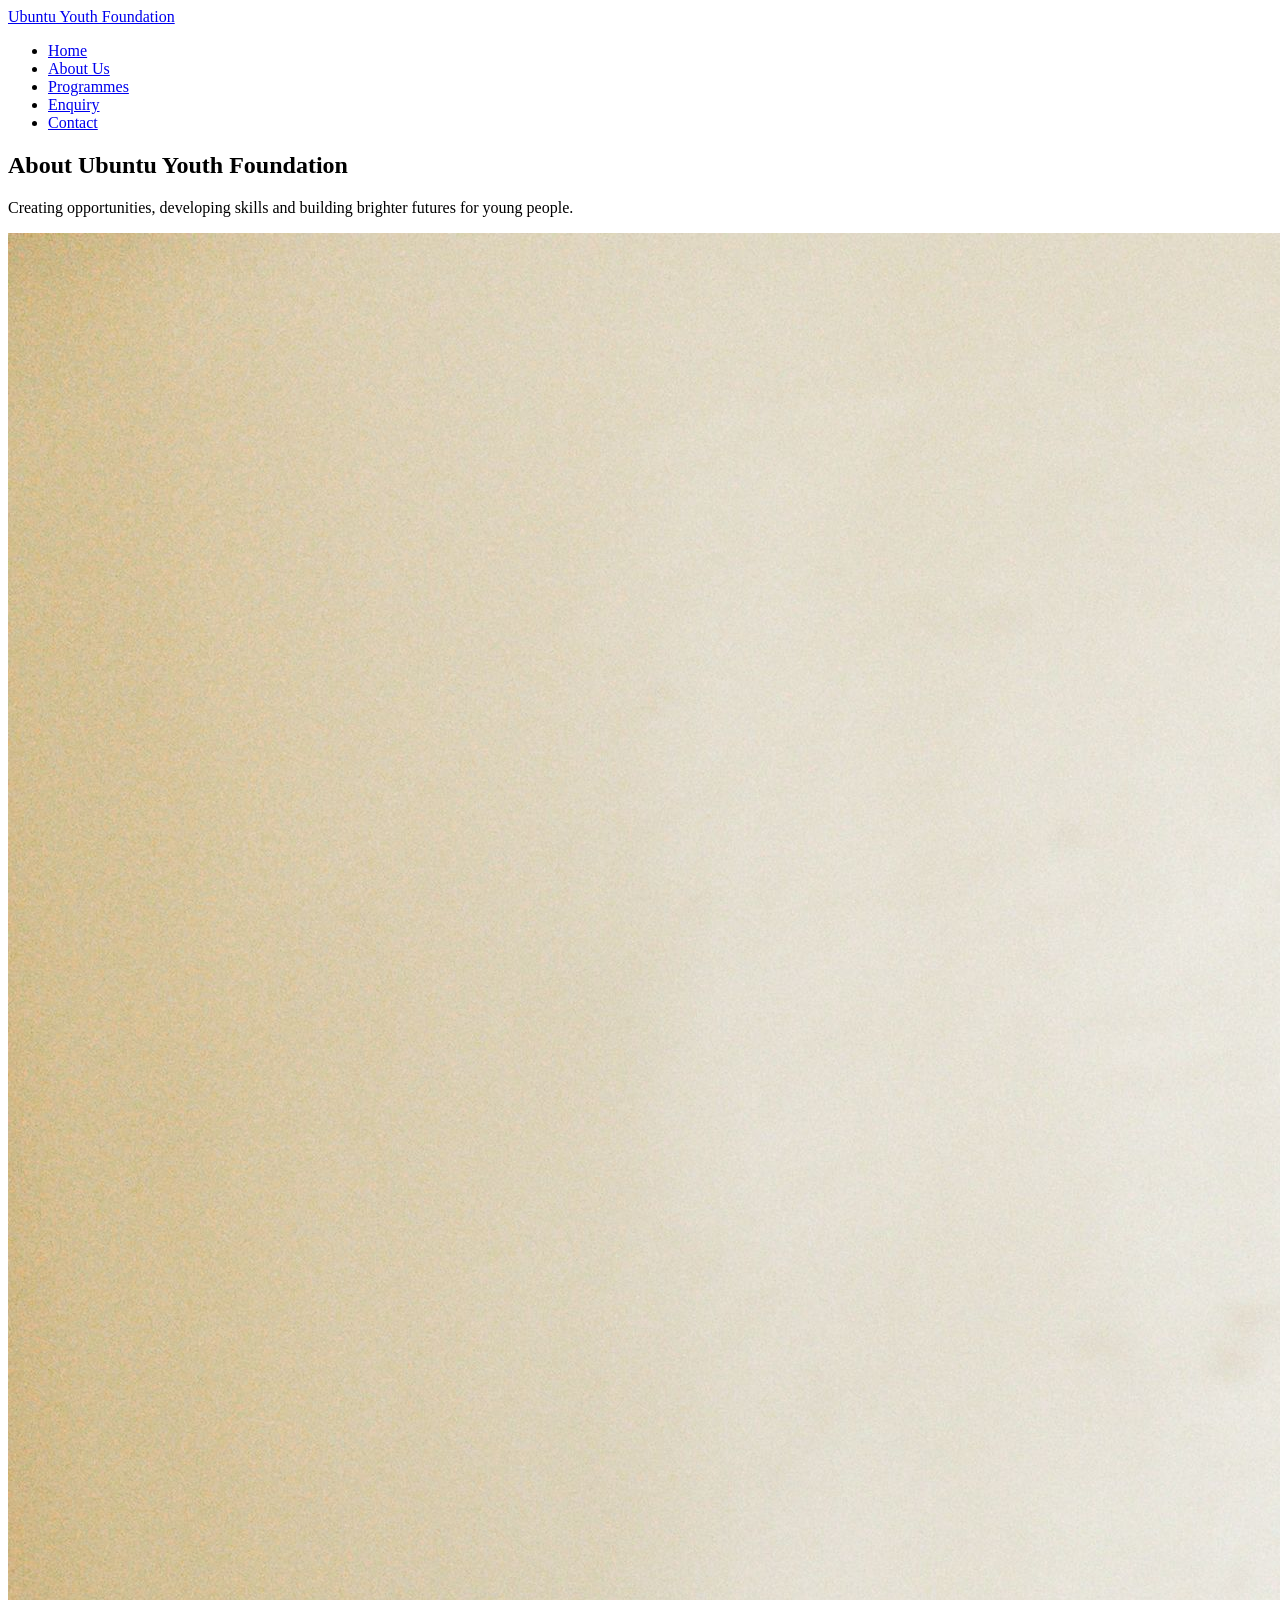
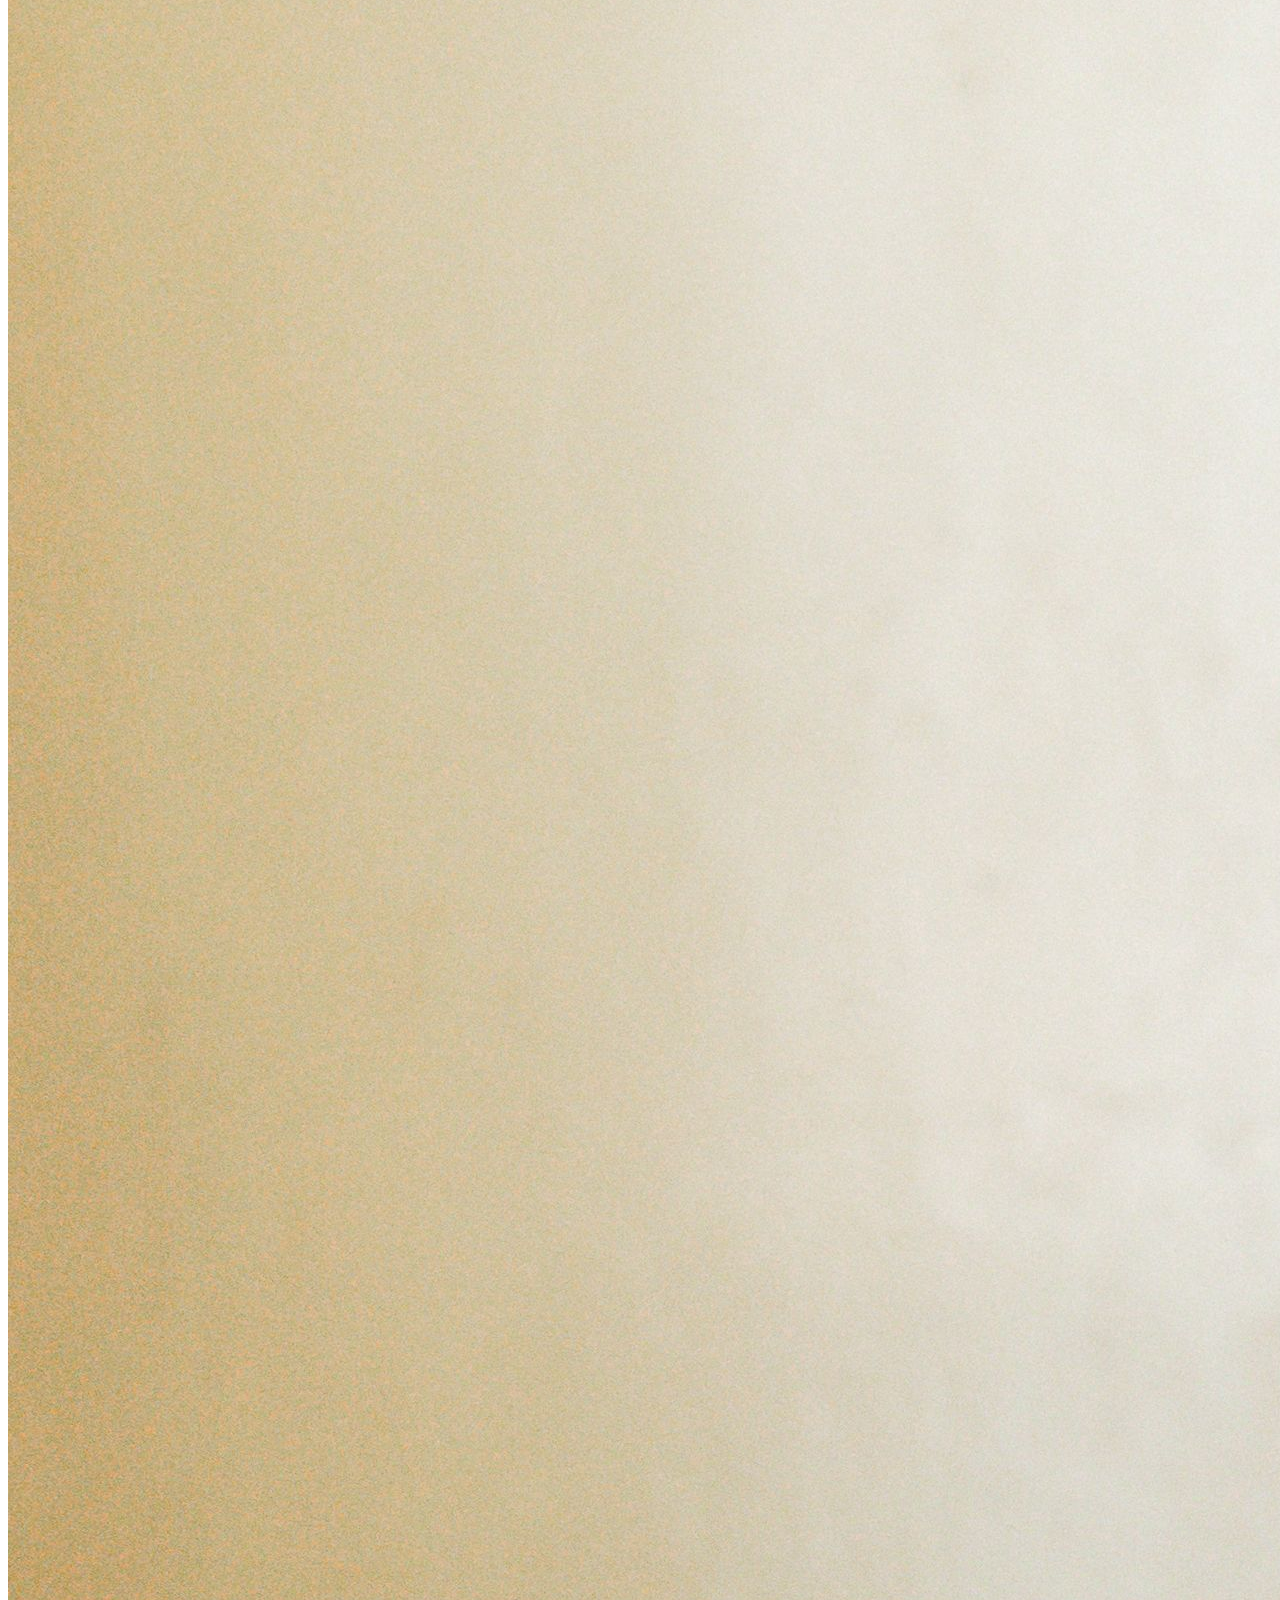
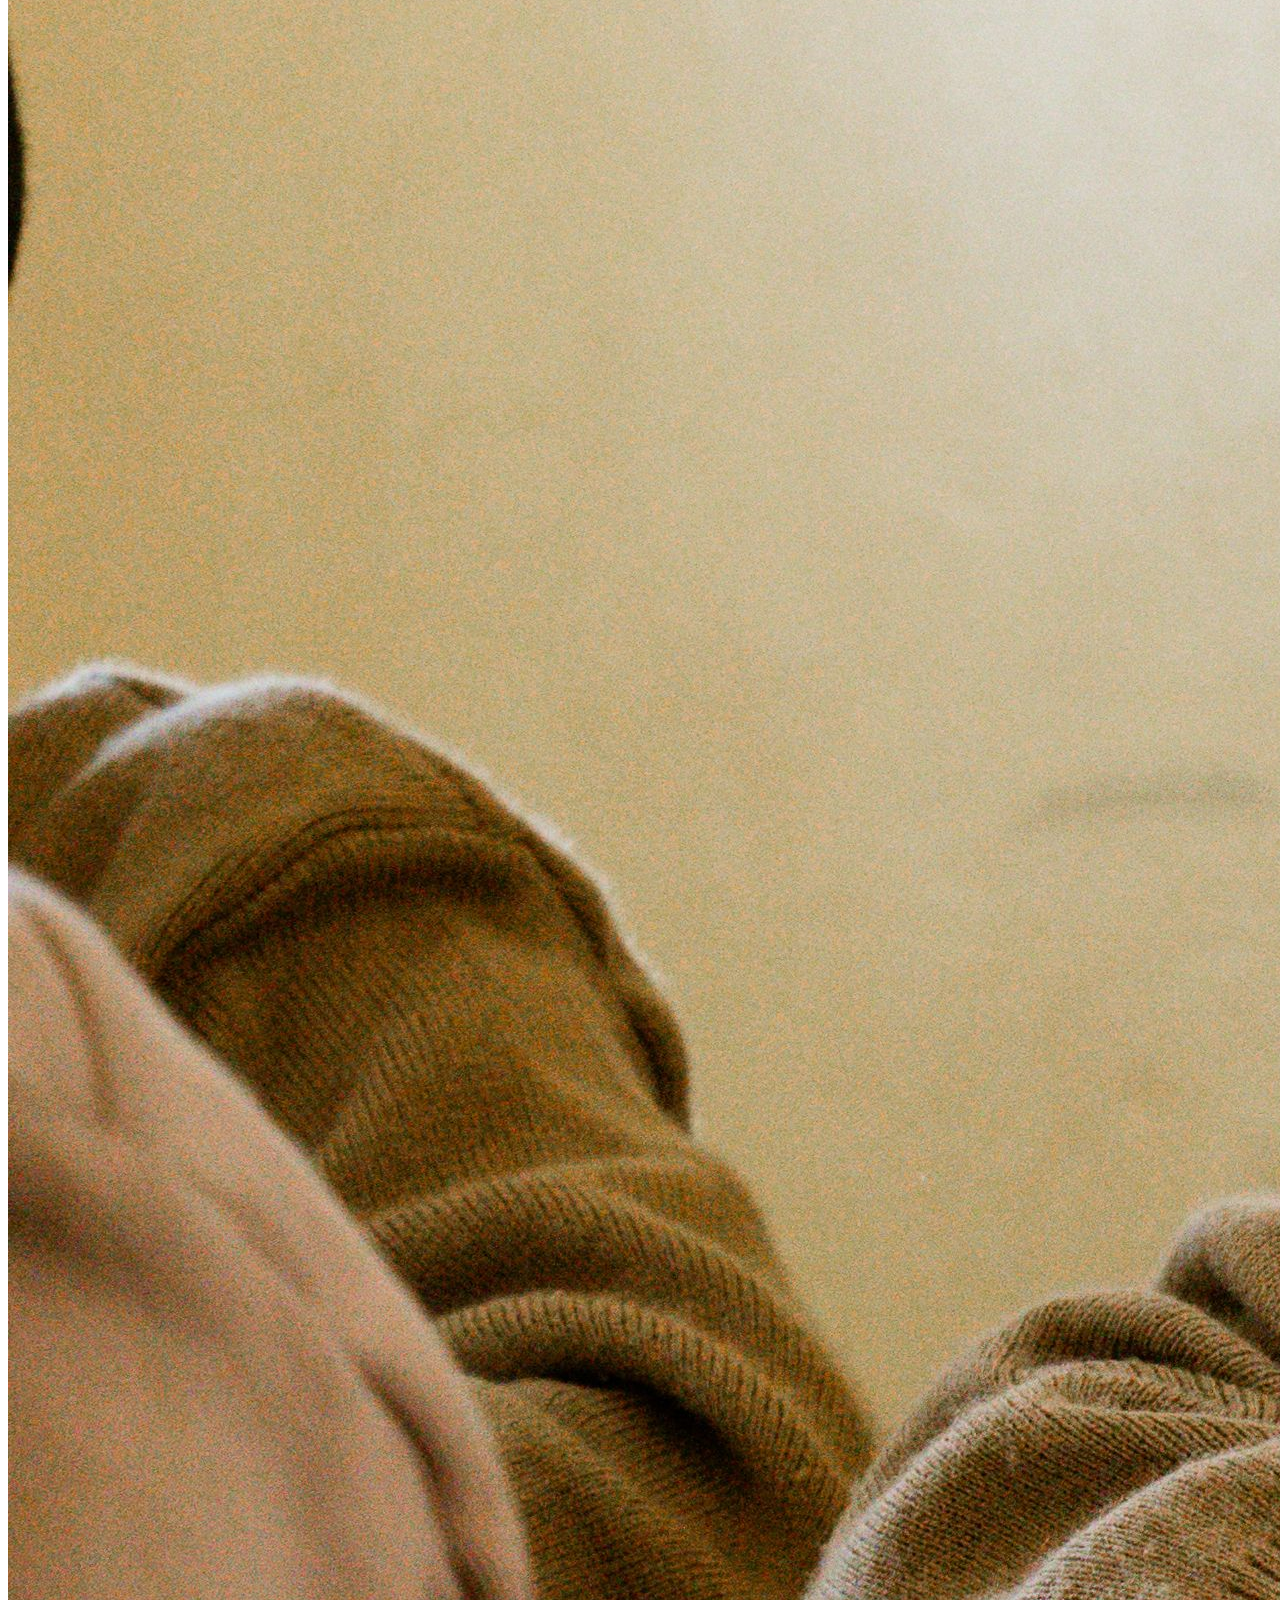
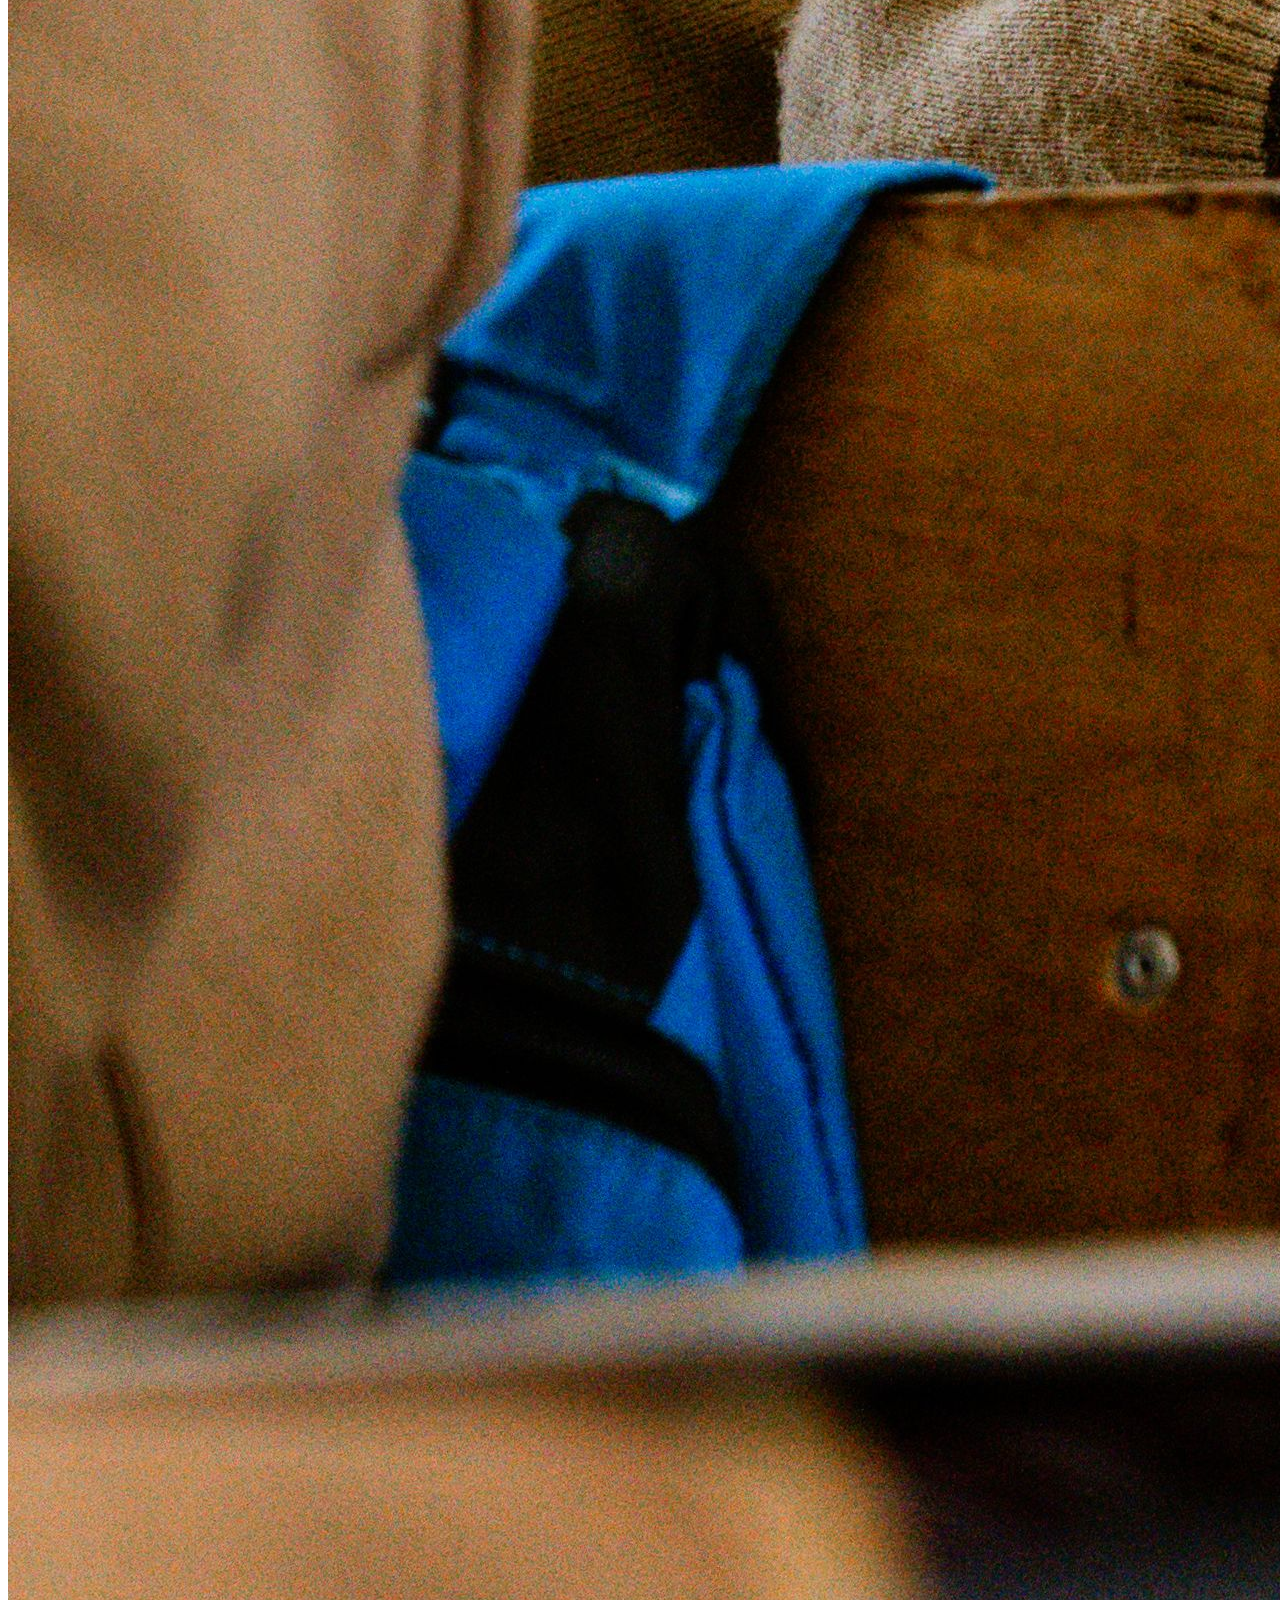
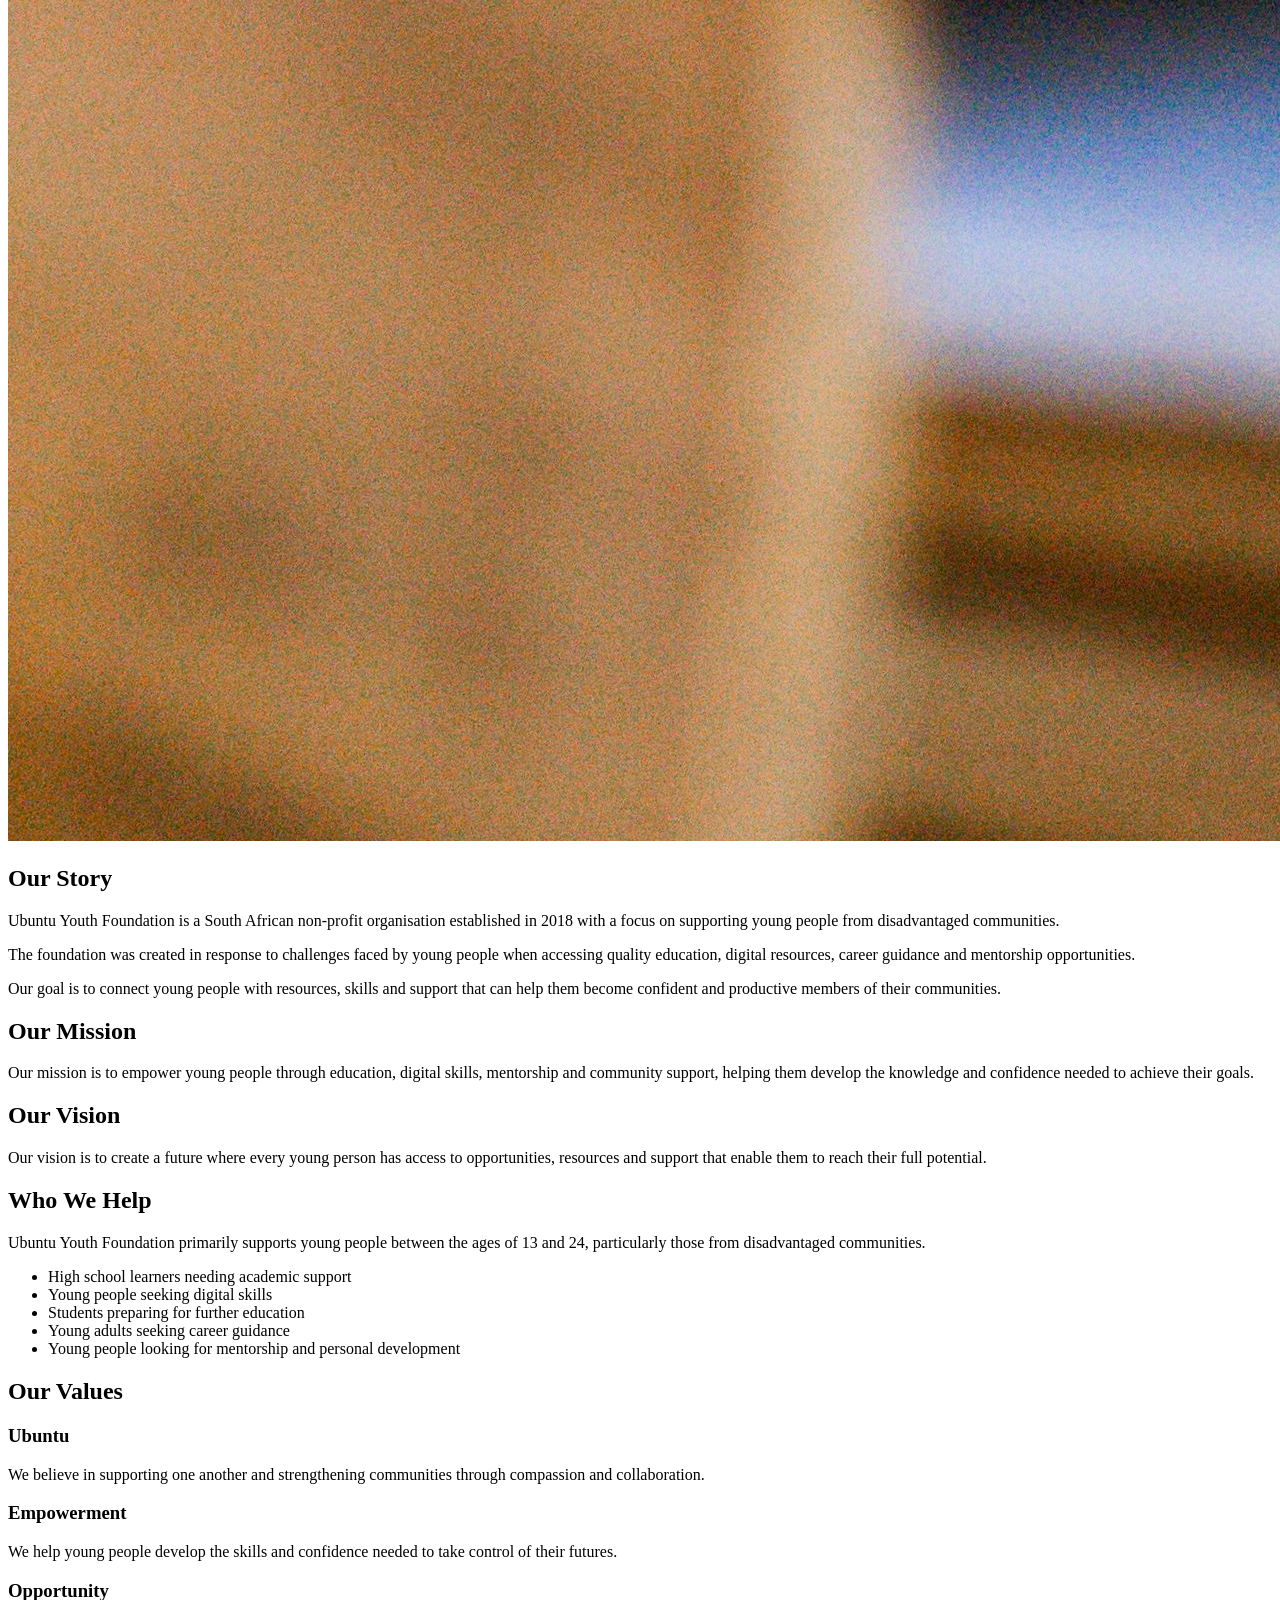
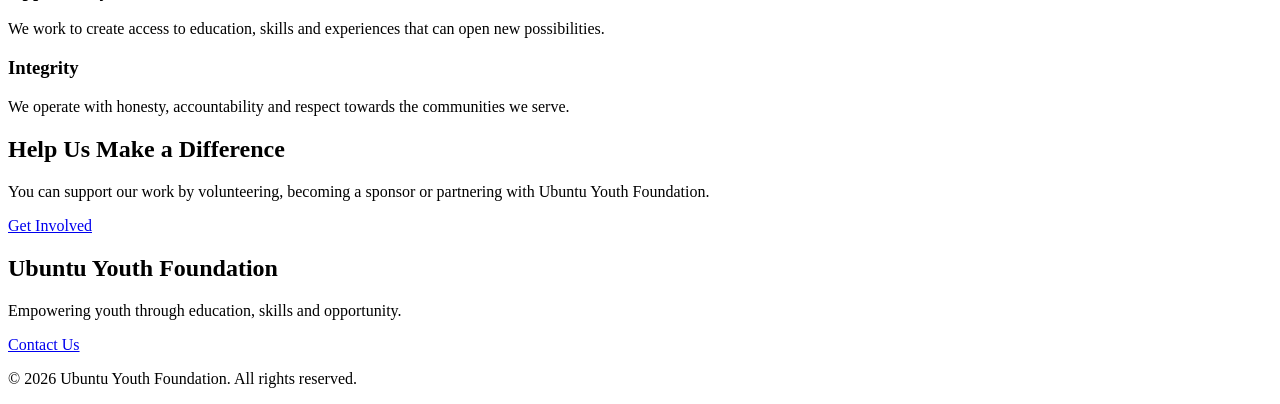
==== About.html @ 32056614 "Initial website structure" ====
<!DOCTYPE html>
<html lang="en">
<head>
    <meta charset="UTF-8">
    <meta name="viewport" content="width=device-width, initial-scale=1.0">
    <meta name="description" content="Learn about Ubuntu Youth Foundation, our mission, vision and commitment to youth development.">
    <title>About Us | Ubuntu Youth Foundation</title>
    <link rel="stylesheet" href="css/style.css">
</head>

<body>

    <header>
        <div class="logo">
            <a href="index.html">Ubuntu Youth Foundation</a>
        </div>

        <nav>
            <ul>
                <li><a href="index.html">Home</a></li>
                <li><a href="about.html">About Us</a></li>
                <li><a href="programmes.html">Programmes</a></li>
                <li><a href="enquiry.html">Enquiry</a></li>
                <li><a href="contact.html">Contact</a></li>
            </ul>
        </nav>
    </header>

    <main>

        <section class="page-header">
            <h1>About Ubuntu Youth Foundation</h1>

            <p>
                Creating opportunities, developing skills and building brighter
                futures for young people.
            </p>

            <img src="images/about-youth.jpg"
                 alt="Young people working together during a community programme">
        </section>

        <section class="about-section">
            <h2>Our Story</h2>

            <p>
                Ubuntu Youth Foundation is a South African non-profit organisation
                established in 2018 with a focus on supporting young people from
                disadvantaged communities.
            </p>

            <p>
                The foundation was created in response to challenges faced by young
                people when accessing quality education, digital resources, career
                guidance and mentorship opportunities.
            </p>

            <p>
                Our goal is to connect young people with resources, skills and
                support that can help them become confident and productive members
                of their communities.
            </p>
        </section>

        <section class="mission-vision">

            <article>
                <h2>Our Mission</h2>

                <p>
                    Our mission is to empower young people through education,
                    digital skills, mentorship and community support, helping them
                    develop the knowledge and confidence needed to achieve their goals.
                </p>
            </article>

            <article>
                <h2>Our Vision</h2>

                <p>
                    Our vision is to create a future where every young person has
                    access to opportunities, resources and support that enable them
                    to reach their full potential.
                </p>
            </article>

        </section>

        <section class="who-we-help">
            <h2>Who We Help</h2>

            <p>
                Ubuntu Youth Foundation primarily supports young people between the
                ages of 13 and 24, particularly those from disadvantaged communities.
            </p>

            <ul>
                <li>High school learners needing academic support</li>
                <li>Young people seeking digital skills</li>
                <li>Students preparing for further education</li>
                <li>Young adults seeking career guidance</li>
                <li>Young people looking for mentorship and personal development</li>
            </ul>
        </section>

        <section class="values">
            <h2>Our Values</h2>

            <div class="value-list">

                <article>
                    <h3>Ubuntu</h3>
                    <p>
                        We believe in supporting one another and strengthening
                        communities through compassion and collaboration.
                    </p>
                </article>

                <article>
                    <h3>Empowerment</h3>
                    <p>
                        We help young people develop the skills and confidence
                        needed to take control of their futures.
                    </p>
                </article>

                <article>
                    <h3>Opportunity</h3>
                    <p>
                        We work to create access to education, skills and experiences
                        that can open new possibilities.
                    </p>
                </article>

                <article>
                    <h3>Integrity</h3>
                    <p>
                        We operate with honesty, accountability and respect towards
                        the communities we serve.
                    </p>
                </article>

            </div>
        </section>

        <section class="about-cta">
            <h2>Help Us Make a Difference</h2>

            <p>
                You can support our work by volunteering, becoming a sponsor or
                partnering with Ubuntu Youth Foundation.
            </p>

            <a href="enquiry.html">Get Involved</a>
        </section>

    </main>

    <footer>
        <h2>Ubuntu Youth Foundation</h2>

        <p>
            Empowering youth through education, skills and opportunity.
        </p>

        <p>
            <a href="contact.html">Contact Us</a>
        </p>

        <p>&copy; 2026 Ubuntu Youth Foundation. All rights reserved.</p>
    </footer>

    <script src="js/script.js"></script>

</body>
</html>
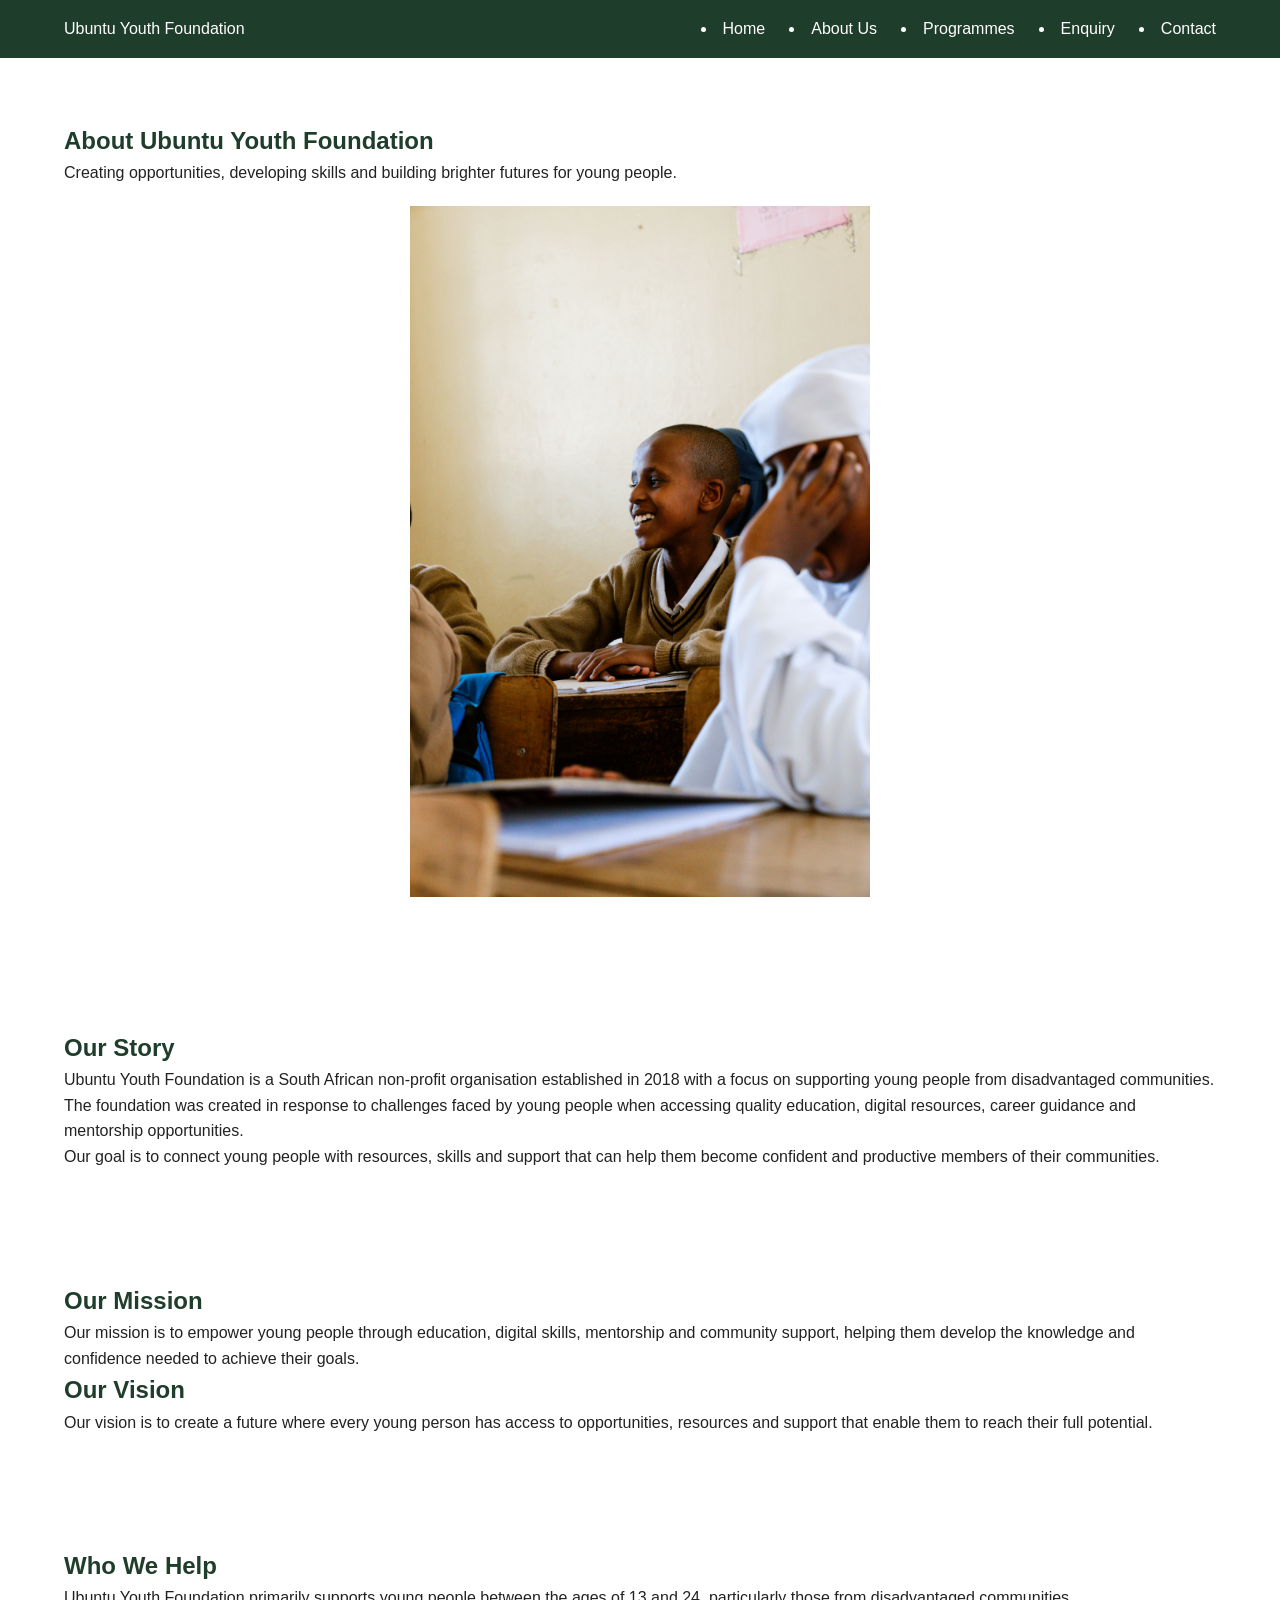
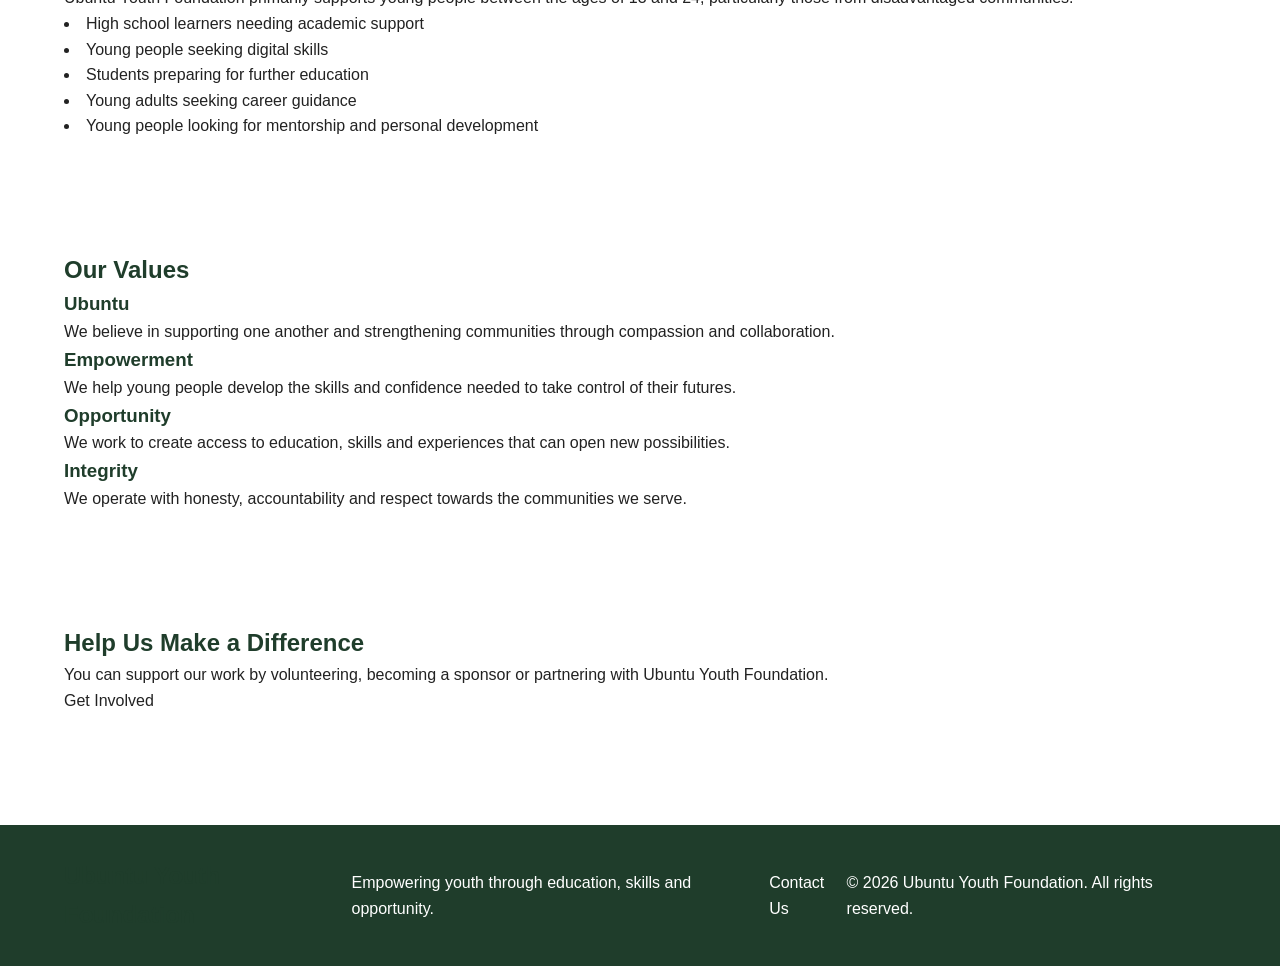
==== commit df99701d: "Renamed home to index and updated images" ====
--- a/About.html
+++ b/About.html
@@ -37,7 +37,10 @@
             </p>
 
             <img src="images/about-youth.jpg"
-                 alt="Young people working together during a community programme">
+     srcset="images/about-youth.jpg 600w,
+             images/about-youth.jpg 1200w"
+     sizes="(max-width: 600px) 100vw, 50vw"
+     alt="...">
         </section>
 
         <section class="about-section">
--- a/css/style.css
+++ b/css/style.css
@@ -0,0 +1,306 @@
+* {
+    margin: 0;
+    padding: 0;
+    box-sizing: border-box;
+}
+
+html {
+    font-size: 16px;
+    scroll-behavior: smooth;
+}
+
+body {
+    font-family: Arial, Helvetica, sans-serif;
+    font-size: 1rem;
+    line-height: 1.6;
+    color: #222222;
+    background-color: #ffffff;
+}
+
+img {
+    max-width: 100%;
+    height: auto;
+    display: block;
+}
+
+a {
+    color: inherit;
+    text-decoration: none;
+}
+
+ul,
+ol {
+    list-style-position: inside;
+}
+
+button,
+input,
+textarea,
+select {
+    font: inherit;
+}
+header {
+    display: flex;
+    justify-content: space-between;
+    align-items: center;
+    padding: 1rem 5%;
+}
+
+nav ul {
+    display: flex;
+    align-items: center;
+    gap: 1.5rem;
+}
+
+main {
+    width: 90%;
+    max-width: 1200px;
+    margin: 0 auto;
+    padding: 2rem 0;
+}
+
+section {
+    margin-bottom: 3rem;
+}
+
+.hero {
+    display: grid;
+    grid-template-columns: 1fr 1fr;
+    align-items: center;
+    gap: 2rem;
+}
+
+.programmes {
+    display: grid;
+    grid-template-columns: repeat(3, 1fr);
+    gap: 2rem;
+}
+
+.programme-card {
+    display: flex;
+    flex-direction: column;
+    gap: 1rem;
+}
+
+footer {
+    display: flex;
+    justify-content: space-between;
+    align-items: center;
+    padding: 2rem 5%;
+}
+header {
+    background-color: #1f3d2b;
+    color: #ffffff;
+}
+
+nav a {
+    color: #ffffff;
+    transition: color 0.3s ease;
+}
+
+nav a:hover {
+    color: #d4af37;
+}
+
+nav a:focus {
+    color: #d4af37;
+}
+
+nav a:active {
+    color: #ffffff;
+}
+
+h1,
+h2,
+h3 {
+    color: #1f3d2b;
+}
+
+.hero {
+    background-color: #f4f7f4;
+    padding: 3rem;
+    border-radius: 0.5rem;
+}
+
+.programme-card {
+    background-color: #ffffff;
+    padding: 1.5rem;
+    border: 1px solid #dddddd;
+    border-radius: 0.5rem;
+    box-shadow: 0 0.25rem 0.75rem rgba(0, 0, 0, 0.1);
+}
+
+button {
+    background-color: #1f3d2b;
+    color: #ffffff;
+    border: none;
+    padding: 0.75rem 1.5rem;
+    border-radius: 0.25rem;
+    cursor: pointer;
+    transition: background-color 0.3s ease;
+}
+
+button:hover {
+    background-color: #d4af37;
+    color: #222222;
+}
+
+button:focus {
+    outline: 2px solid #d4af37;
+    outline-offset: 2px;
+}
+
+input,
+textarea,
+select {
+    width: 100%;
+    padding: 0.75rem;
+    border: 1px solid #cccccc;
+    border-radius: 0.25rem;
+    background-color: #ffffff;
+}
+
+input:focus,
+textarea:focus,
+select:focus {
+    outline: 2px solid #1f3d2b;
+    border-color: #1f3d2b;
+}
+
+footer {
+    background-color: #1f3d2b;
+    color: #ffffff;
+}
+
+footer a:hover {
+    color: #d4af37;
+}
+header {
+    background-color: #1f3d2b;
+    color: #ffffff;
+}
+
+nav a {
+    color: #ffffff;
+    transition: color 0.3s ease;
+}
+
+nav a:hover {
+    color: #d4af37;
+}
+
+nav a:focus {
+    color: #d4af37;
+}
+
+nav a:active {
+    color: #ffffff;
+}
+
+h1,
+h2,
+h3 {
+    color: #1f3d2b;
+}
+
+.hero {
+    background-color: #f4f7f4;
+    padding: 3rem;
+    border-radius: 0.5rem;
+}
+
+.programme-card {
+    background-color: #ffffff;
+    padding: 1.5rem;
+    border: 1px solid #dddddd;
+    border-radius: 0.5rem;
+    box-shadow: 0 0.25rem 0.75rem rgba(0, 0, 0, 0.1);
+}
+
+button {
+    background-color: #1f3d2b;
+    color: #ffffff;
+    border: none;
+    padding: 0.75rem 1.5rem;
+    border-radius: 0.25rem;
+    cursor: pointer;
+    transition: background-color 0.3s ease;
+}
+
+button:hover {
+    background-color: #d4af37;
+    color: #222222;
+}
+
+button:focus {
+    outline: 2px solid #d4af37;
+    outline-offset: 2px;
+}
+
+input,
+textarea,
+select {
+    width: 100%;
+    padding: 0.75rem;
+    border: 1px solid #cccccc;
+    border-radius: 0.25rem;
+    background-color: #ffffff;
+}
+
+input:focus,
+textarea:focus,
+select:focus {
+    outline: 2px solid #1f3d2b;
+    border-color: #1f3d2b;
+}
+
+footer {
+    background-color: #1f3d2b;
+    color: #ffffff;
+}
+
+footer a:hover {
+    color: #d4af37;
+}
+.container {
+    width: 90%;
+    max-width: 75rem;
+    margin: 0 auto;
+}
+
+img {
+    width: 100%;
+    height: auto;
+}
+
+section {
+    padding: 2rem 0;
+}
+
+.hero {
+    gap: 2rem;
+}
+
+.programme-card {
+    padding: 1.5rem;
+}
+.page-header img {
+    width: 50%;
+    max-width: 600px;
+    height: auto;
+    display: block;
+    margin: 20px auto;
+} 
+.page-header img {
+    width: 40%;
+    max-width: 500px;
+    height: auto;
+    display: block;
+    margin: 20px auto;
+}
+
+@media (max-width: 600px) {
+    .page-header img {
+        width: 90%;
+    }
+}
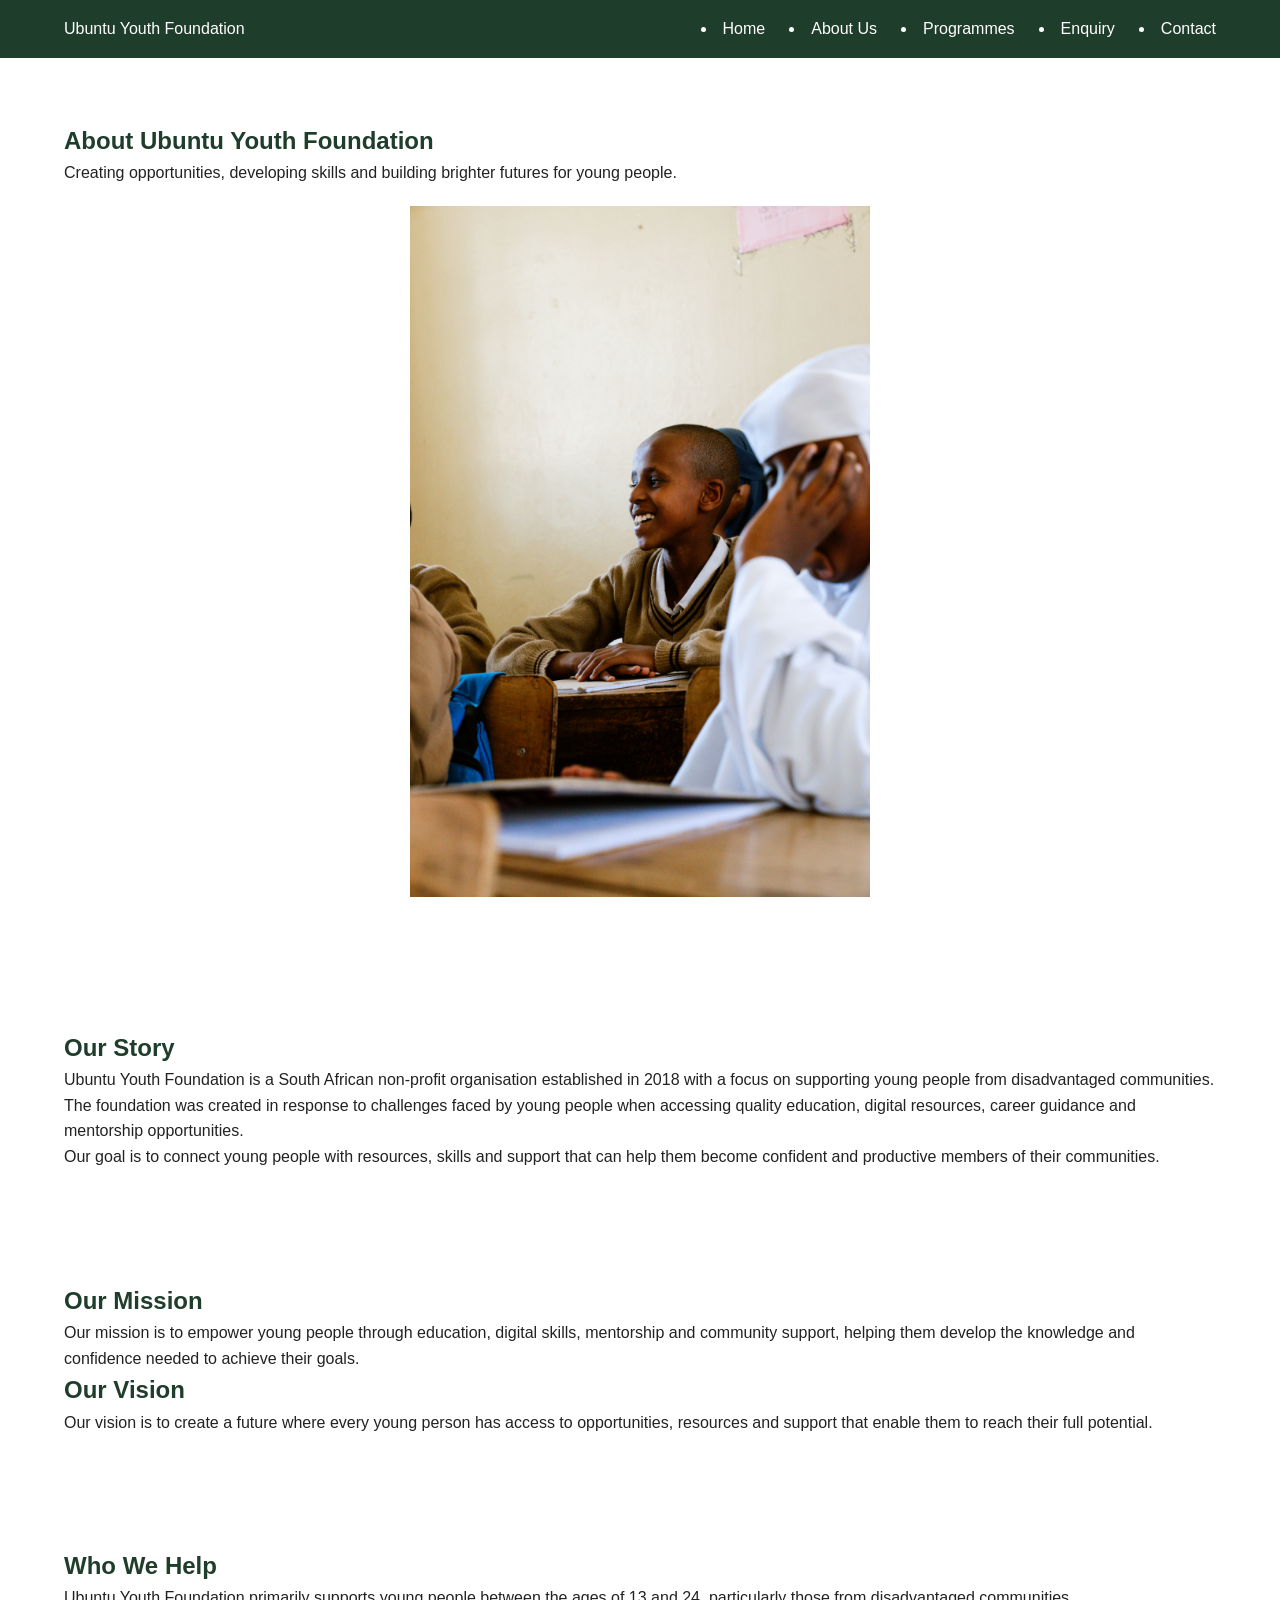
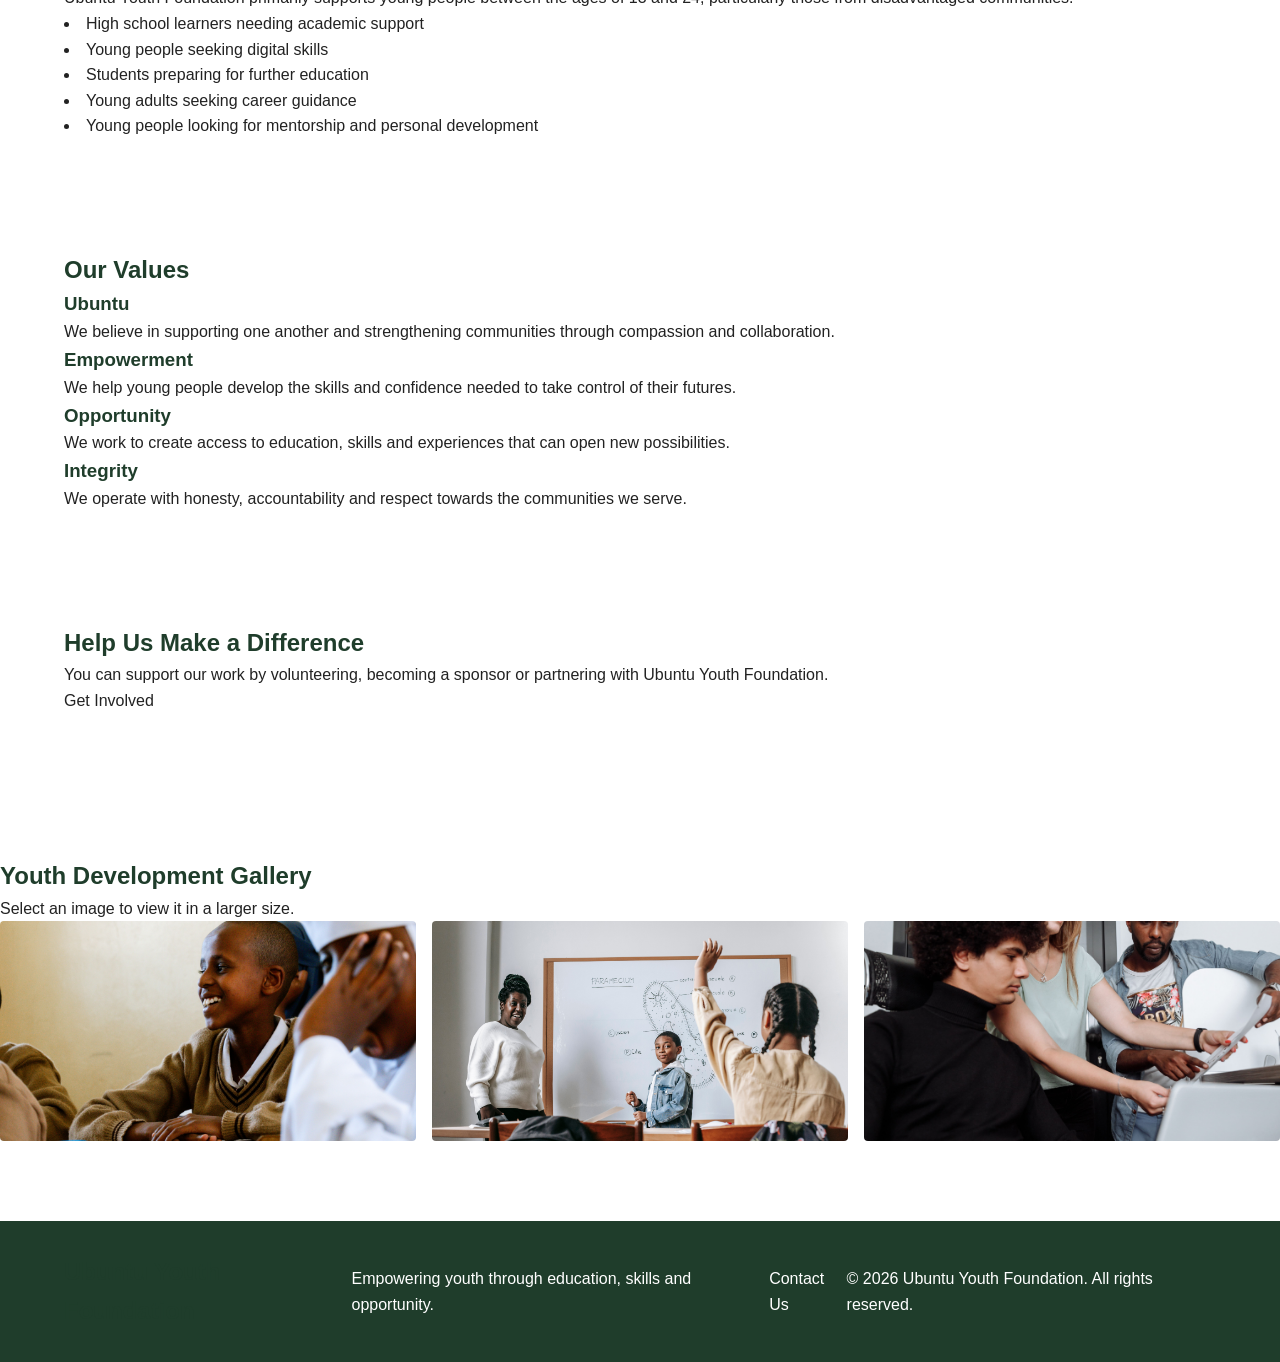
==== commit d369ac0f: "complete WEDE5020 POE Part3" ====
--- a/About.html
+++ b/About.html
@@ -3,7 +3,7 @@
 <head>
     <meta charset="UTF-8">
     <meta name="viewport" content="width=device-width, initial-scale=1.0">
-    <meta name="description" content="Learn about Ubuntu Youth Foundation, our mission, vision and commitment to youth development.">
+    <meta name="description" content="Discover Ubuntu Youth Foundation's mission, vision and commitment to youth education and development.">
     <title>About Us | Ubuntu Youth Foundation</title>
     <link rel="stylesheet" href="css/style.css">
 </head>
@@ -40,7 +40,7 @@
      srcset="images/about-youth.jpg 600w,
              images/about-youth.jpg 1200w"
      sizes="(max-width: 600px) 100vw, 50vw"
-     alt="...">
+     alt="Young people taking part in a youth development activity">
         </section>
 
         <section class="about-section">
@@ -159,7 +159,16 @@
 
     </main>
 
-    <footer>
+    <section class="part3-gallery">
+<h2>Youth Development Gallery</h2>
+<p>Select an image to view it in a larger size.</p>
+<div class="part3-gallery-grid">
+<button class="part3-gallery-item" type="button" data-full="images/about-youth.jpg" data-alt="Young people taking part in a youth development activity"><img src="images/about-youth.jpg" alt="Young people taking part in a youth development activity" loading="lazy"></button>
+<button class="part3-gallery-item" type="button" data-full="images/programmes.jpg" data-alt="Young people participating in an educational programme"><img src="images/programmes.jpg" alt="Young people participating in an educational programme" loading="lazy"></button>
+<button class="part3-gallery-item" type="button" data-full="images/get-involved.jpg" data-alt="Volunteers supporting young people"><img src="images/get-involved.jpg" alt="Volunteers supporting young people" loading="lazy"></button>
+</div></section>
+<dialog id="part3-lightbox" class="part3-lightbox"><button type="button" id="part3-lightbox-close">Close ✕</button><img id="part3-lightbox-img" alt=""><p id="part3-lightbox-caption"></p></dialog>
+<footer>
         <h2>Ubuntu Youth Foundation</h2>
 
         <p>
--- a/css/style.css
+++ b/css/style.css
@@ -303,4 +303,28 @@
     .page-header img {
         width: 90%;
     }
-}+}
+
+/* POE Part 3 additions — original Part 2 styling is retained */
+.part3-gallery-grid{display:grid;grid-template-columns:repeat(3,minmax(0,1fr));gap:1rem}
+.part3-gallery-item{padding:0;overflow:hidden}
+.part3-gallery-item img{width:100%;height:220px;object-fit:cover;transition:transform .25s ease}
+.part3-gallery-item:hover img{transform:scale(1.04)}
+.part3-lightbox{max-width:min(90vw,900px);max-height:90vh;margin:auto;padding:1rem;border:0;border-radius:.5rem}
+.part3-lightbox::backdrop{background:rgba(0,0,0,.82)}
+.part3-lightbox img{max-width:100%;max-height:75vh;width:auto;margin:1rem auto;object-fit:contain}
+.part3-lightbox button{display:block;margin-left:auto}
+.part3-search{padding:1.5rem;background:#f4f7f4;border-radius:.5rem}
+.part3-search label{display:block;font-weight:bold;margin:.5rem 0}
+.part3-search input{width:100%;max-width:600px;padding:.7rem;border:1px solid #888;border-radius:.25rem}
+.part3-searchable[hidden]{display:none}
+.part3-faq article{border-bottom:1px solid #ddd;padding:.75rem 0}
+.part3-accordion{width:100%;text-align:left;display:flex;justify-content:space-between;align-items:center}
+.part3-accordion::after{content:"+";font-size:1.3rem}
+.part3-accordion[aria-expanded="true"]::after{content:"−"}
+.part3-panel{padding:1rem;background:#f4f7f4}
+.part3-map{height:360px;width:100%;border:1px solid #ddd;border-radius:.5rem}
+:focus-visible{outline:3px solid #d4af37;outline-offset:3px}
+@media(max-width:700px){.part3-gallery-grid{grid-template-columns:1fr 1fr}.part3-map{height:300px}}
+@media(max-width:480px){.part3-gallery-grid{grid-template-columns:1fr}}
+@media(prefers-reduced-motion:reduce){*,*::before,*::after{scroll-behavior:auto!important;animation-duration:.01ms!important;transition-duration:.01ms!important}}
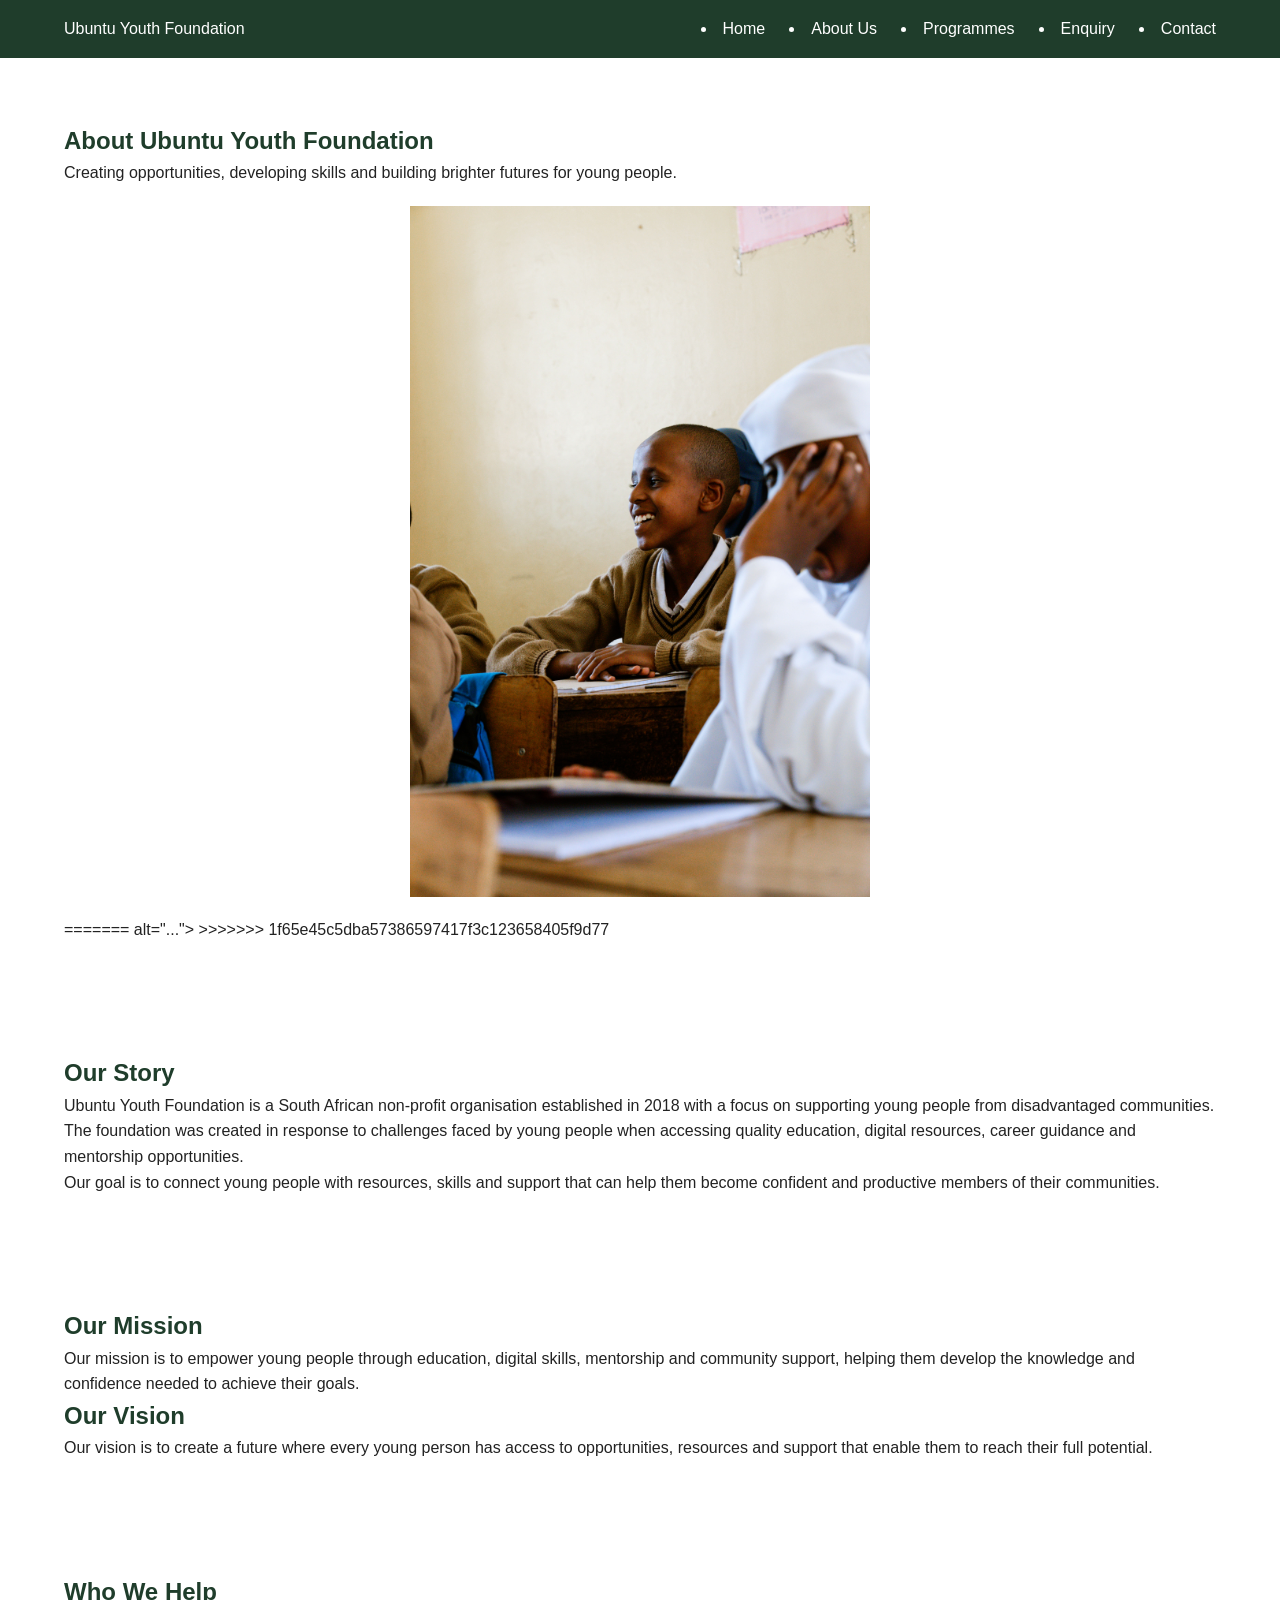
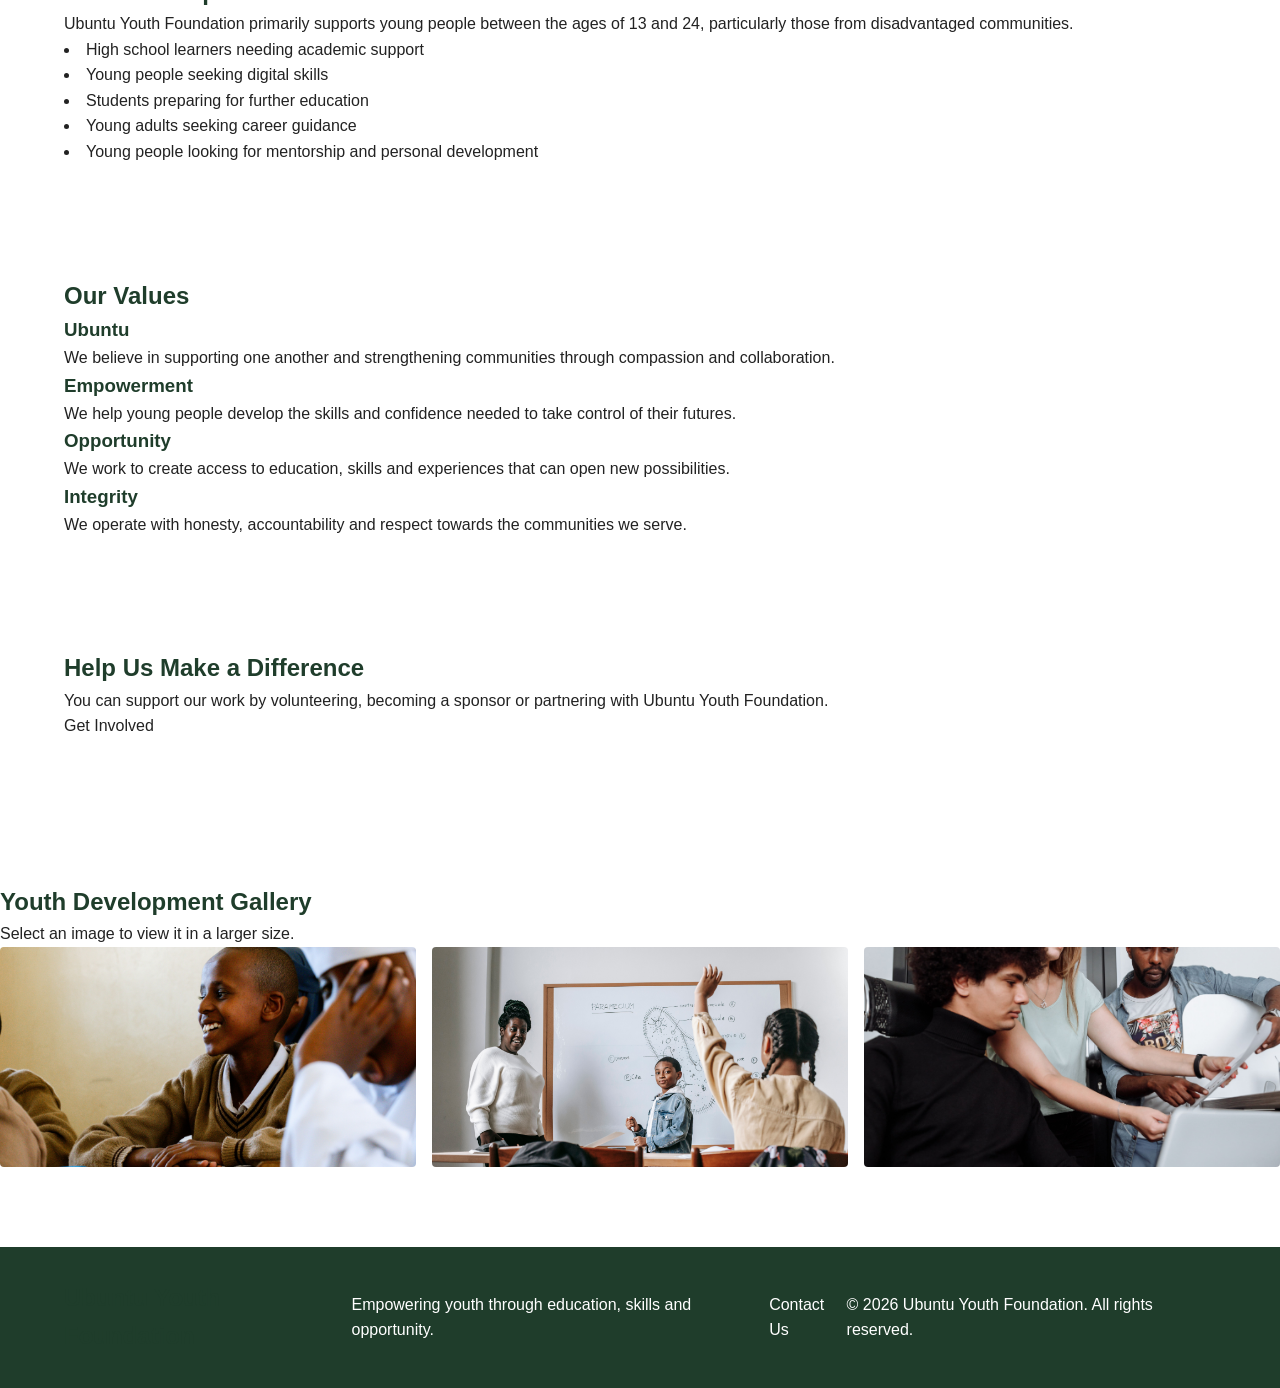
==== commit f721c535: "complete WEDE5020 Part3 POE" ====
--- a/About.html
+++ b/About.html
@@ -40,7 +40,11 @@
      srcset="images/about-youth.jpg 600w,
              images/about-youth.jpg 1200w"
      sizes="(max-width: 600px) 100vw, 50vw"
+<<<<<<< HEAD
      alt="Young people taking part in a youth development activity">
+=======
+     alt="...">
+>>>>>>> 1f65e45c5dba57386597417f3c123658405f9d77
         </section>
 
         <section class="about-section">
--- a/css/style.css
+++ b/css/style.css
@@ -303,6 +303,7 @@
     .page-header img {
         width: 90%;
     }
+<<<<<<< HEAD
 }
 
 /* POE Part 3 additions — original Part 2 styling is retained */
@@ -328,3 +329,6 @@
 @media(max-width:700px){.part3-gallery-grid{grid-template-columns:1fr 1fr}.part3-map{height:300px}}
 @media(max-width:480px){.part3-gallery-grid{grid-template-columns:1fr}}
 @media(prefers-reduced-motion:reduce){*,*::before,*::after{scroll-behavior:auto!important;animation-duration:.01ms!important;transition-duration:.01ms!important}}
+=======
+}
+>>>>>>> 1f65e45c5dba57386597417f3c123658405f9d77
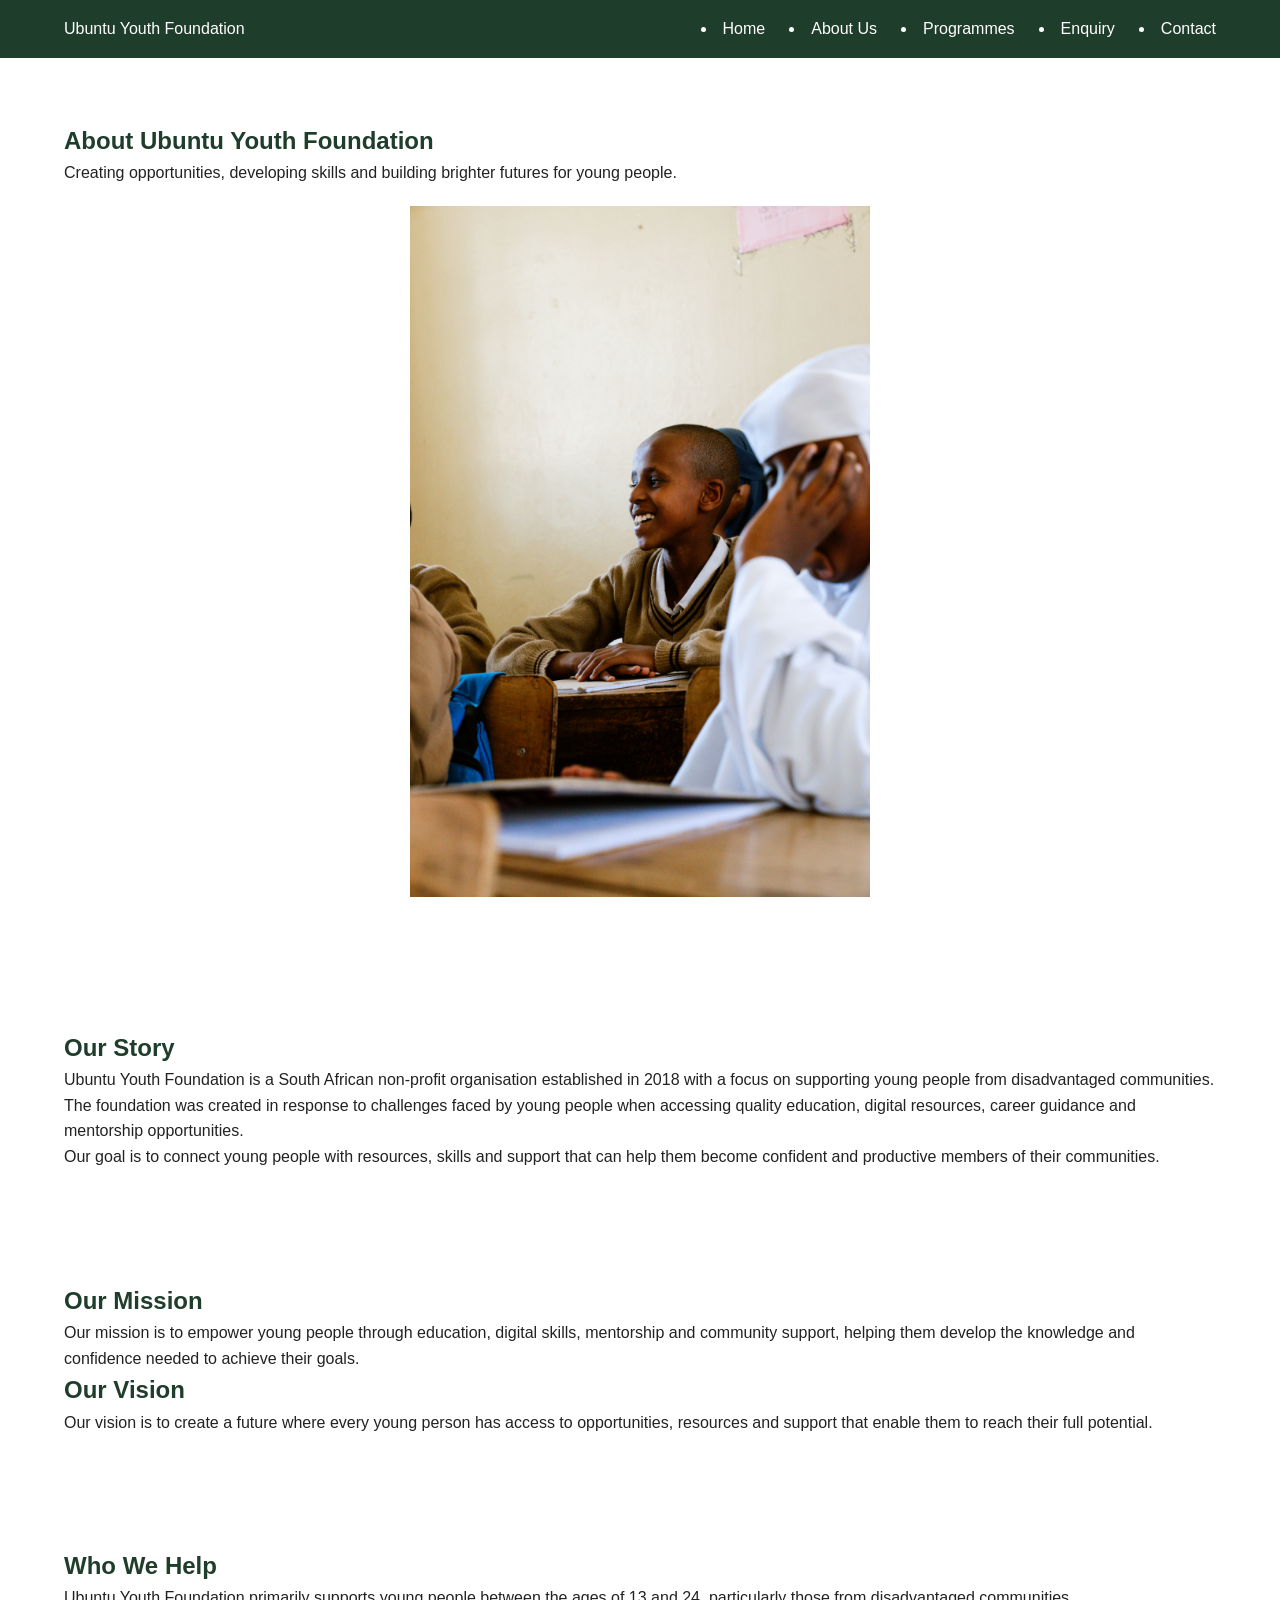
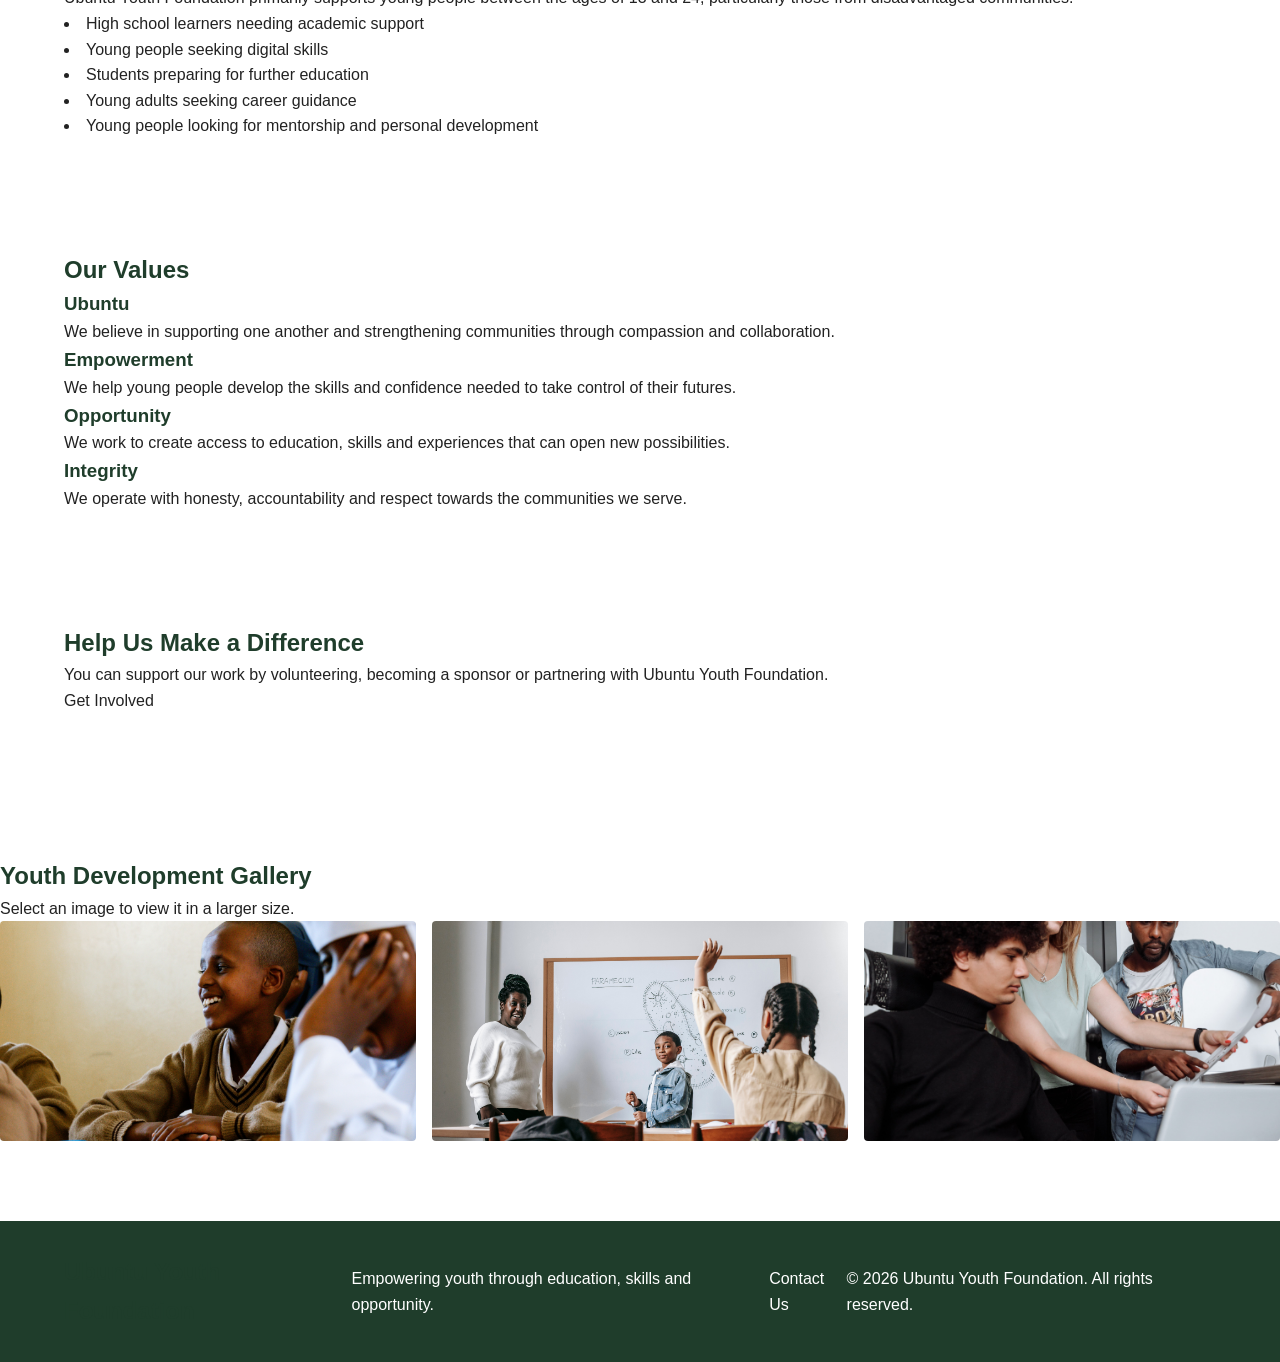
==== commit eed30bee: "fixing robots" ====
--- a/About.html
+++ b/About.html
@@ -40,11 +40,7 @@
      srcset="images/about-youth.jpg 600w,
              images/about-youth.jpg 1200w"
      sizes="(max-width: 600px) 100vw, 50vw"
-<<<<<<< HEAD
      alt="Young people taking part in a youth development activity">
-=======
-     alt="...">
->>>>>>> 1f65e45c5dba57386597417f3c123658405f9d77
         </section>
 
         <section class="about-section">
--- a/css/style.css
+++ b/css/style.css
@@ -303,7 +303,6 @@
     .page-header img {
         width: 90%;
     }
-<<<<<<< HEAD
 }
 
 /* POE Part 3 additions — original Part 2 styling is retained */
@@ -329,6 +328,3 @@
 @media(max-width:700px){.part3-gallery-grid{grid-template-columns:1fr 1fr}.part3-map{height:300px}}
 @media(max-width:480px){.part3-gallery-grid{grid-template-columns:1fr}}
 @media(prefers-reduced-motion:reduce){*,*::before,*::after{scroll-behavior:auto!important;animation-duration:.01ms!important;transition-duration:.01ms!important}}
-=======
-}
->>>>>>> 1f65e45c5dba57386597417f3c123658405f9d77
